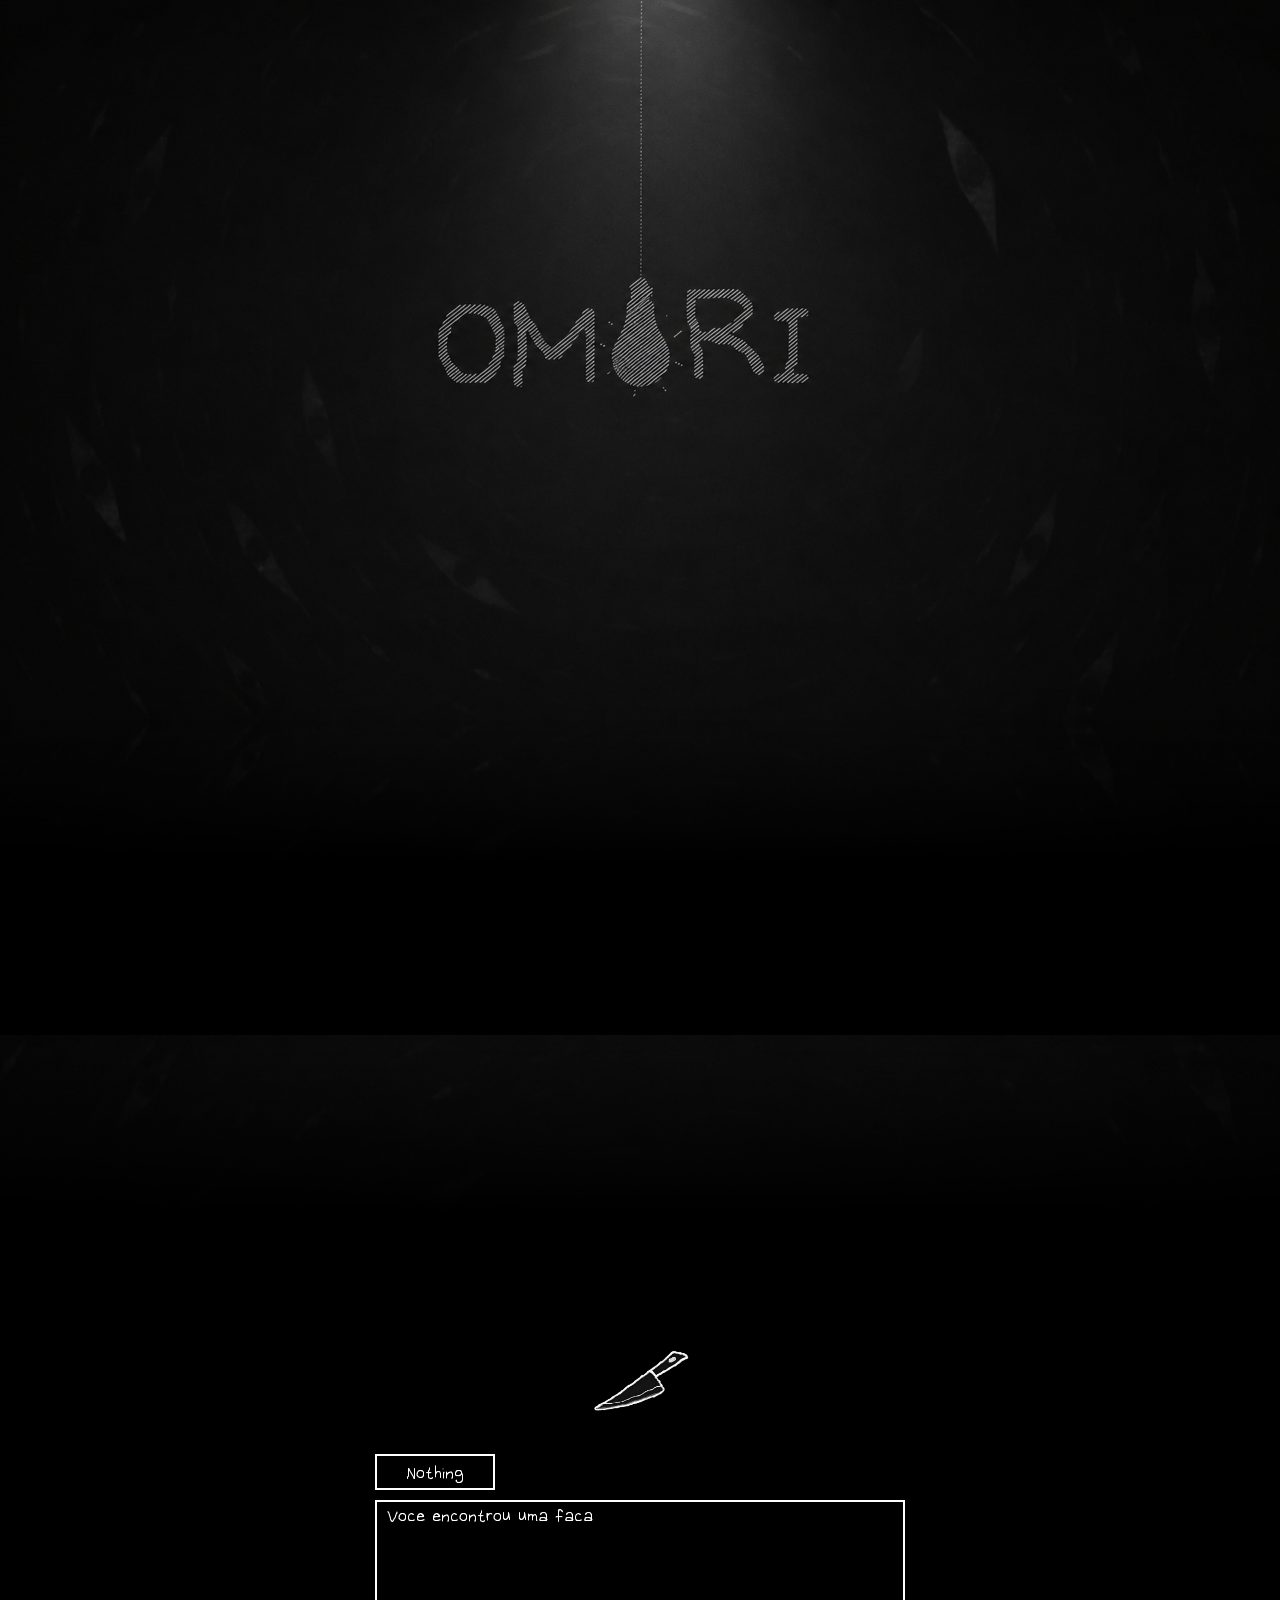
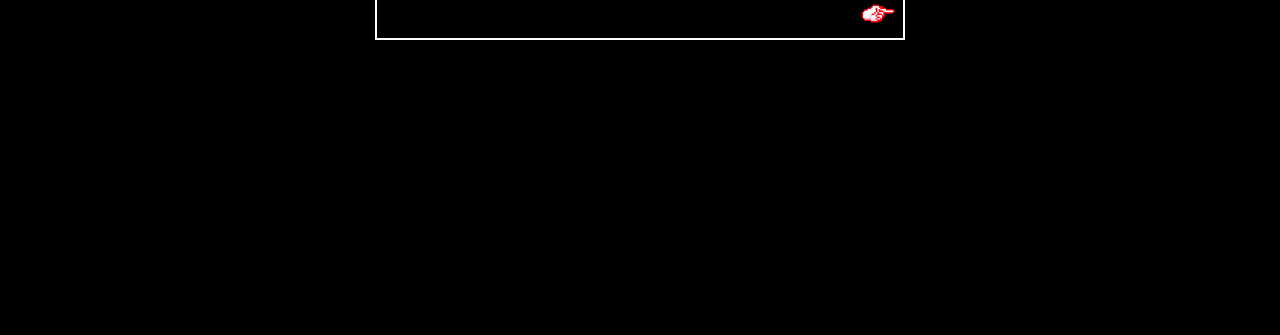
==== frontend/index.html @ 3ace90a3 "p1" ====
<!DOCTYPE html>
<html lang="en">
<head>
    <meta charset="UTF-8">
    <meta name="viewport" content="width=device-width, initial-scale=1.0">
    <title>Home</title>
    <link rel="stylesheet" type="text/css" href="/frontend/style/index.css">
</head>
<header>
    <div class="container-navbar">
        <div class="">

        </div>
    </div>
</header>
<body>
    <div class="container-inicio">
    </div>
    <div class="container-final">
        <div class="box-faca">
            <img src="/frontend/assets/home/faca.png" alt="">
        </div>
        <div class="box-dialogo">
            <div class="box-nome"><p>Nothing</p></div>
            <div class="box-comentario">
                <div class="box-texto">
                    <p>Voce encontrou uma faca</p>
                </div>
                <div class="box-imagem">
                    <img src="/frontend/assets/todos/passarDialogo.png" alt=""></div>
                </div>
        </div>
    </div>
</body>
</html>
---- frontend/style/index.css ----
* {
    margin: 0;
    padding: 0;
    font-family:'Omori';
    font-weight:normal;
    color: white;
}

@font-face {
    font-family: 'Omori';
    src: url('/frontend/font/OMORI_GAME2.ttf') format('woff');
    font-weight: normal;
    font-style: normal;
    font-display: swap;
}

.container-inicio {
    background-image: url("/frontend/assets/home/background1.png");
    background-repeat: no-repeat;
    background-size: cover;
    height: 115vh;
}

.container-final {
    background-image: url("/frontend/assets/home/background2.png");
    background-repeat: no-repeat;
    background-size: cover;
    background-position: center;
    align-items: center;
    display: flex;
    min-height: 100vh;
    flex-direction: column;
    justify-content: center;
    gap: 24px;
}

.box-faca {
    width: 100px;
    height: 100px;
}

.box-faca img {
    display: block;
    height: 100%;
    object-fit: contain;
    width: 100%;
}

.box-dialogo {
    align-items: flex-start;
    display: flex;
    flex-direction: column;
    font-size: 24px;
    gap: 10px;
    text-align: left;
    width: min(530px, 90vw);
}

.box-nome {
    background-color: black;
    border: 2px solid white;
    box-sizing: border-box;
    display: grid;
    place-items: center;
    min-width: 120px;
    min-height: 36px;
}

.box-comentario {
    background-color: black;
    border: 2px solid white;
    box-sizing: border-box;
    min-height: 140px;
    width: 100%;
}

.box-comentario {
    display: flex;
    flex-direction: column;
    padding-left: 10px;
    justify-content: space-between;
}

.box-imagem {
    align-self: flex-end;
    animation: piscar 0.75s steps(1) infinite;
    cursor: pointer;
    display: flex;
    height: 50px;
    width: 50px;
}

.box-imagem img {
    display: flex;
    height: 100%;
    object-fit: contain;
    width: 100%;
}

@keyframes piscar {
    0%, 100% {
        opacity: 1;
    }
    50% {
        opacity: 0;
    }
}
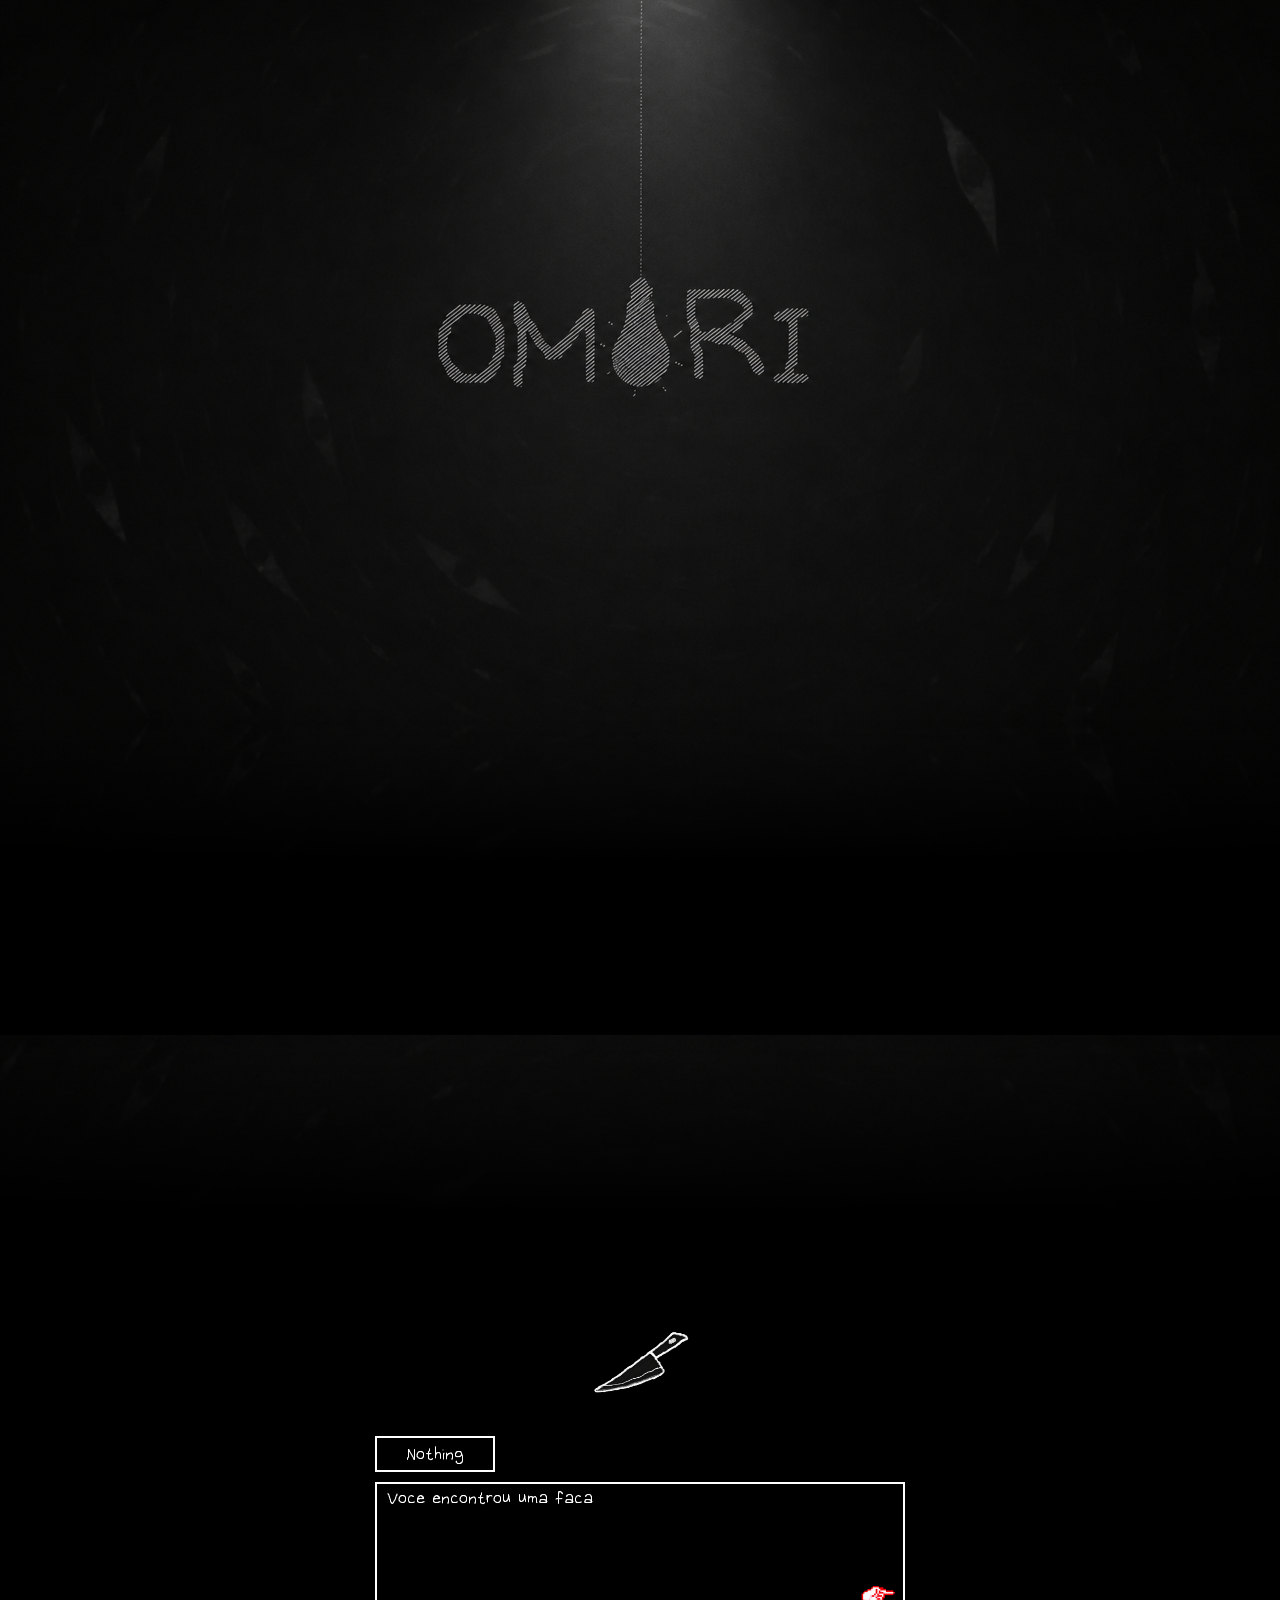
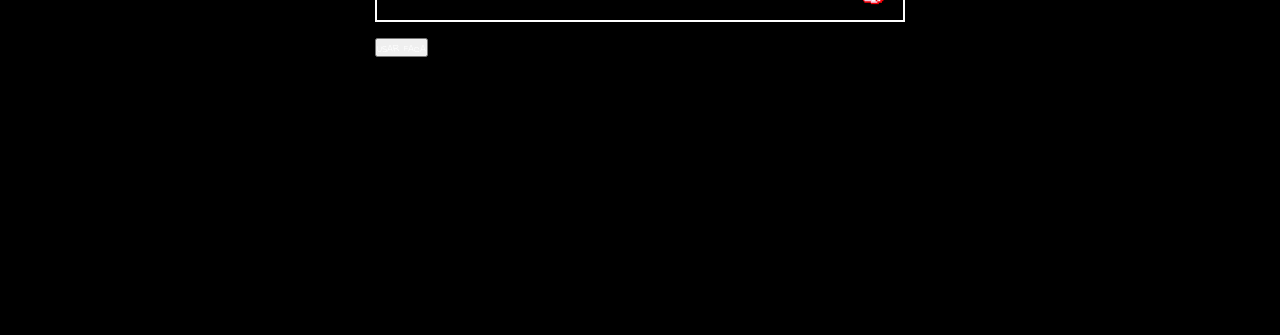
==== commit a22cfb1c: "update caixa dialogo" ====
--- a/frontend/index.html
+++ b/frontend/index.html
@@ -19,17 +19,42 @@
     <div class="container-final">
         <div class="box-faca">
             <img src="/frontend/assets/home/faca.png" alt="">
-        </div>
-        <div class="box-dialogo">
-            <div class="box-nome"><p>Nothing</p></div>
-            <div class="box-comentario">
-                <div class="box-texto">
-                    <p>Voce encontrou uma faca</p>
+        </div> 
+        <div class="box-dialogo" id="boxDialogo">
+            <div class="box-nome" id="boxNome"><p id="nome">Nothing</p></div>
+            <div class="box-comentario" id="boxComentario" onclick="passarDialogo()">
+                <div class="box-texto" id="boxTexto">
+                    <p id="texto">Voce encontrou uma faca</p>
                 </div>
                 <div class="box-imagem">
                     <img src="/frontend/assets/todos/passarDialogo.png" alt=""></div>
                 </div>
+                <div class="box-botao">
+                    <button onclick="corteFaca()">USAR FACA</button>
+                </div>
+            </div>
         </div>
     </div>
 </body>
-</html>+</html>
+
+<script>
+    function passarDialogo() {
+        let texto = texto.value
+        let boxDialogo = boxDialogo.value 
+        mensagem += `
+            <div class="box-dialogo" id="boxDialogo">
+                <div class="box-nome" id="boxNome"><p id="nome">Nothing</p></div>
+                <div class="box-comentario" id="boxComentario" onclick="passarDialogo()">
+                    <div class="box-texto" id="boxTexto">
+                        <p id="texto">Voce encontrou uma faca</p>
+                    </div>
+                    <div class="box-imagem">
+                        <img src="/frontend/assets/todos/passarDialogo.png" alt=""></div>
+                    </div>
+                </div>
+            </div>
+        `
+        boxDialogo.innerHTML = mensagem
+    }
+</script>
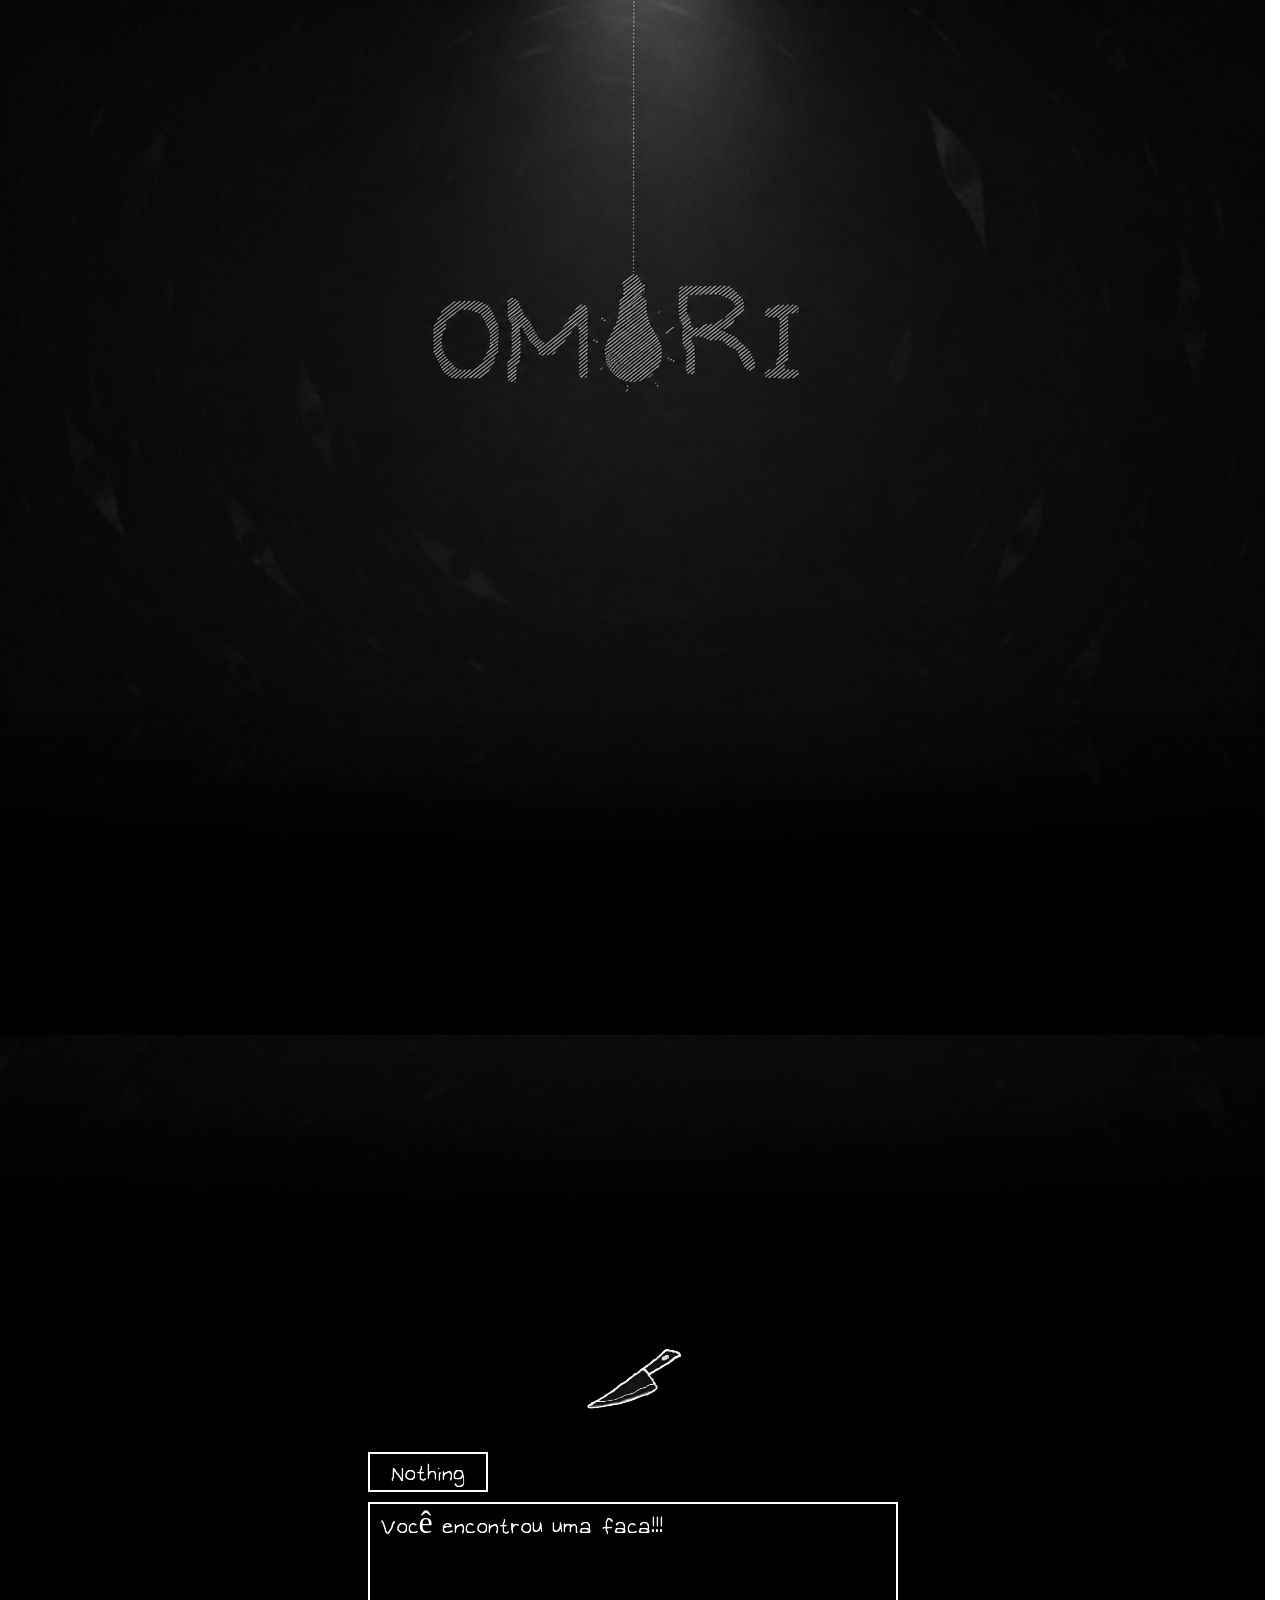
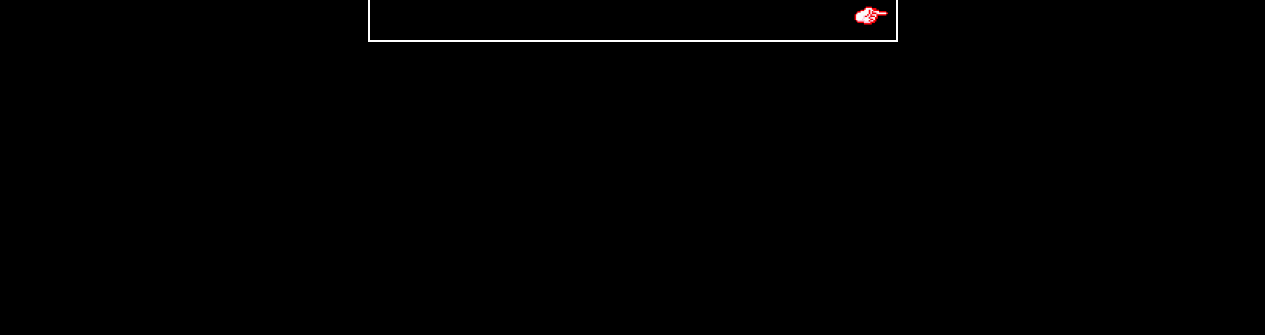
==== commit 23fba844: "começo backend" ====
--- a/frontend/index.html
+++ b/frontend/index.html
@@ -1,60 +1,123 @@
 <!DOCTYPE html>
-<html lang="en">
+<html lang="pt-BR">
 <head>
     <meta charset="UTF-8">
     <meta name="viewport" content="width=device-width, initial-scale=1.0">
     <title>Home</title>
-    <link rel="stylesheet" type="text/css" href="/frontend/style/index.css">
+    <link rel="stylesheet" href="/frontend/style/index.css">
 </head>
-<header>
-    <div class="container-navbar">
-        <div class="">
 
-        </div>
-    </div>
-</header>
 <body>
-    <div class="container-inicio">
-    </div>
-    <div class="container-final">
-        <div class="box-faca">
-            <img src="/frontend/assets/home/faca.png" alt="">
-        </div> 
-        <div class="box-dialogo" id="boxDialogo">
-            <div class="box-nome" id="boxNome"><p id="nome">Nothing</p></div>
-            <div class="box-comentario" id="boxComentario" onclick="passarDialogo()">
-                <div class="box-texto" id="boxTexto">
-                    <p id="texto">Voce encontrou uma faca</p>
+    <div id="paginaInicial">
+        <div class="container-inicio"></div>
+        <div class="container-final">
+            <div class="box-faca" id="boxFaca">
+                <img src="/frontend/assets/home/faca.png" alt="Faca">
+            </div>
+            <div class="box-dialogo" id="boxDialogo">
+                <div class="box-nome">
+                    <p>Nothing</p>
                 </div>
-                <div class="box-imagem">
-                    <img src="/frontend/assets/todos/passarDialogo.png" alt=""></div>
-                </div>
-                <div class="box-botao">
-                    <button onclick="corteFaca()">USAR FACA</button>
+                <div class="box-comentario" onclick="passarDialogo()">
+                    <div class="box-texto">
+                        <p>Você encontrou uma faca!!!</p>
+                    </div>
+                    <div class="box-imagem">
+                        <img src="/frontend/assets/todos/passarDialogo.png" alt="Passar diálogo">
+                    </div>
                 </div>
             </div>
         </div>
+    </div>
+
+    <div id="telaCorte" aria-hidden="true">
+        <div class="parte-corte parte-cima"></div>
+        <div class="parte-corte parte-direita"></div>
+        <div class="parte-corte parte-baixo"></div>
+        <div class="parte-corte parte-esquerda"></div>
+
+        <svg class="linhas-corte" viewBox="0 0 100 100" preserveAspectRatio="none">
+            <path d="M0 0 L100 100" pathLength="1"></path>
+            <path d="M100 0 L0 100" pathLength="1"></path>
+        </svg>
     </div>
 </body>
 </html>
 
 <script>
+
     function passarDialogo() {
-        let texto = texto.value
-        let boxDialogo = boxDialogo.value 
+        const boxFaca = document.getElementById("boxFaca");
+        setTimeout(() => {
+            boxFaca.style.width = "100px";
+            boxFaca.style.height = "100px";
+        }, 300);
+        setTimeout(() => {
+            boxFaca.style.width = "150px";
+            boxFaca.style.height = "150px";
+        }, 800);
+        setTimeout(() => {
+            boxFaca.style.width = "200px";
+            boxFaca.style.height = "200px";
+        }, 1500);
+        
+        var mensagem = ""
         mensagem += `
             <div class="box-dialogo" id="boxDialogo">
-                <div class="box-nome" id="boxNome"><p id="nome">Nothing</p></div>
-                <div class="box-comentario" id="boxComentario" onclick="passarDialogo()">
-                    <div class="box-texto" id="boxTexto">
-                        <p id="texto">Voce encontrou uma faca</p>
-                    </div>
-                    <div class="box-imagem">
-                        <img src="/frontend/assets/todos/passarDialogo.png" alt=""></div>
-                    </div>
+                <div class="box-botao">
+                    <button onclick="corteFaca()">USAR FACA</button>
                 </div>
             </div>
         `
+        boxDialogo.innerHTML = ""
         boxDialogo.innerHTML = mensagem
     }
+
+    function corteFaca() {
+        const pagina = document.getElementById("paginaInicial");
+        const tela = document.getElementById("telaCorte");
+        const partes = tela.querySelectorAll(".parte-corte");
+
+        if (tela.classList.contains("ativo")) return;
+
+        const posicao = pagina.getBoundingClientRect();
+
+        partes.forEach((parte) => {
+            const copia = pagina.cloneNode(true);
+            copia.removeAttribute("id");
+            copia.querySelectorAll("[id]").forEach((elemento) => {
+                elemento.removeAttribute("id");
+            });
+            copia.inert = true;
+            Object.assign(copia.style, {
+                position: "absolute",
+                top: `${posicao.top}px`,
+                left: `${posicao.left}px`,
+                width: `${posicao.width}px`,
+                margin: "0",
+                pointerEvents: "none"
+            });
+            parte.replaceChildren(copia);
+        });
+
+        document.documentElement.style.overflow = "hidden";
+
+        tela.classList.add("ativo");
+
+        setTimeout(() => {
+            pagina.hidden = true;
+
+            partes.forEach((parte) => {
+                parte.replaceChildren();
+            });
+
+            tela.classList.add("piscando");
+
+            setTimeout(() => {
+                window.location.href = "whiteSpace.html";
+            }, 1800);
+
+        }, 1800);
+    }
+
 </script>
--- a/frontend/style/index.css
+++ b/frontend/style/index.css
@@ -6,6 +6,10 @@
     color: white;
 }
 
+html {
+    scrollbar-gutter: stable;
+}
+
 @font-face {
     font-family: 'Omori';
     src: url('/frontend/font/OMORI_GAME2.ttf') format('woff');
@@ -37,6 +41,7 @@
 .box-faca {
     width: 100px;
     height: 100px;
+    transition: width 0.4s ease, height 0.4s ease;
 }
 
 .box-faca img {
@@ -50,7 +55,7 @@
     align-items: flex-start;
     display: flex;
     flex-direction: column;
-    font-size: 24px;
+    font-size: 32px;
     gap: 10px;
     text-align: left;
     width: min(530px, 90vw);
@@ -97,6 +102,30 @@
     width: 100%;
 }
 
+.box-botao {
+    display: flex;
+    justify-content: center;
+    align-self: center;
+}
+
+.box-botao button {
+    background: none;
+    border: white 2px solid;
+    cursor: pointer;
+    font-size: 48px;
+    height: 65px;
+    text-align: center;
+    transition: all 0.3s ease;
+    width: 220px;
+}
+
+.box-botao button:hover {
+    color: #fa0901;
+    font-size: 40px;
+    width: 210px;
+    transform: translateY(-4px);
+}
+
 @keyframes piscar {
     0%, 100% {
         opacity: 1;
@@ -105,3 +134,145 @@
         opacity: 0;
     }
 }
+
+#telaCorte {
+    display: none;
+    position: fixed;
+    inset: 0;
+    z-index: 9999;
+    overflow: hidden;
+    background-color: white;
+}
+
+#telaCorte.ativo {
+    display: block;
+}
+
+.parte-corte {
+    position: absolute;
+    inset: 0;
+    overflow: hidden;
+}
+
+.parte-cima {
+    clip-path: polygon(
+        0 0,
+        100% 0,
+        50% 50%
+    );
+
+    --saida-x: 0%;
+    --saida-y: -110%;
+}
+
+.parte-direita {
+    clip-path: polygon(
+        100% 0,
+        100% 100%,
+        50% 50%
+    );
+
+    --saida-x: 110%;
+    --saida-y: 0%;
+}
+
+.parte-baixo {
+    clip-path: polygon(
+        0 100%,
+        50% 50%,
+        100% 100%
+    );
+
+    --saida-x: 0%;
+    --saida-y: 110%;
+}
+
+.parte-esquerda {
+    clip-path: polygon(
+        0 0,
+        50% 50%,
+        0 100%
+    );
+
+    --saida-x: -110%;
+    --saida-y: 0%;
+}
+
+#telaCorte.ativo .parte-corte {
+    animation: separarTela 1.2s 0.6s ease-in-out forwards;
+}
+
+@keyframes separarTela {
+    from {
+        transform: translate(0, 0);
+    }
+
+    to {
+        transform: translate(
+            var(--saida-x),
+            var(--saida-y)
+        );
+    }
+}
+
+.linhas-corte {
+    position: absolute;
+    inset: 0;
+    width: 100%;
+    height: 100%;
+    pointer-events: none;
+}
+
+.linhas-corte path {
+    fill: none;
+    stroke: white;
+    stroke-width: 3px;
+    vector-effect: non-scaling-stroke;
+
+    stroke-dasharray: 1;
+    stroke-dashoffset: 1;
+}
+
+#telaCorte.ativo .linhas-corte path {
+    animation: riscarTela 0.45s ease-out forwards;
+}
+
+@keyframes riscarTela {
+    from {
+        stroke-dashoffset: 1;
+    }
+
+    to {
+        stroke-dashoffset: 0;
+    }
+}
+
+#telaCorte.ativo .linhas-corte {
+    animation: sumirRiscos 0.2s 0.6s forwards;
+}
+
+@keyframes sumirRiscos {
+    from {
+        opacity: 1;
+    }
+
+    to {
+        opacity: 0;
+    }
+}
+
+#telaCorte.piscando {
+    animation: piscarPagina 0.6s steps(1) 3;
+    pointer-events: none;
+}
+
+@keyframes piscarPagina {
+    0%,
+    100% {
+        background-color: white;
+    }
+
+    50% {
+        background-color: black;
+    }
+}
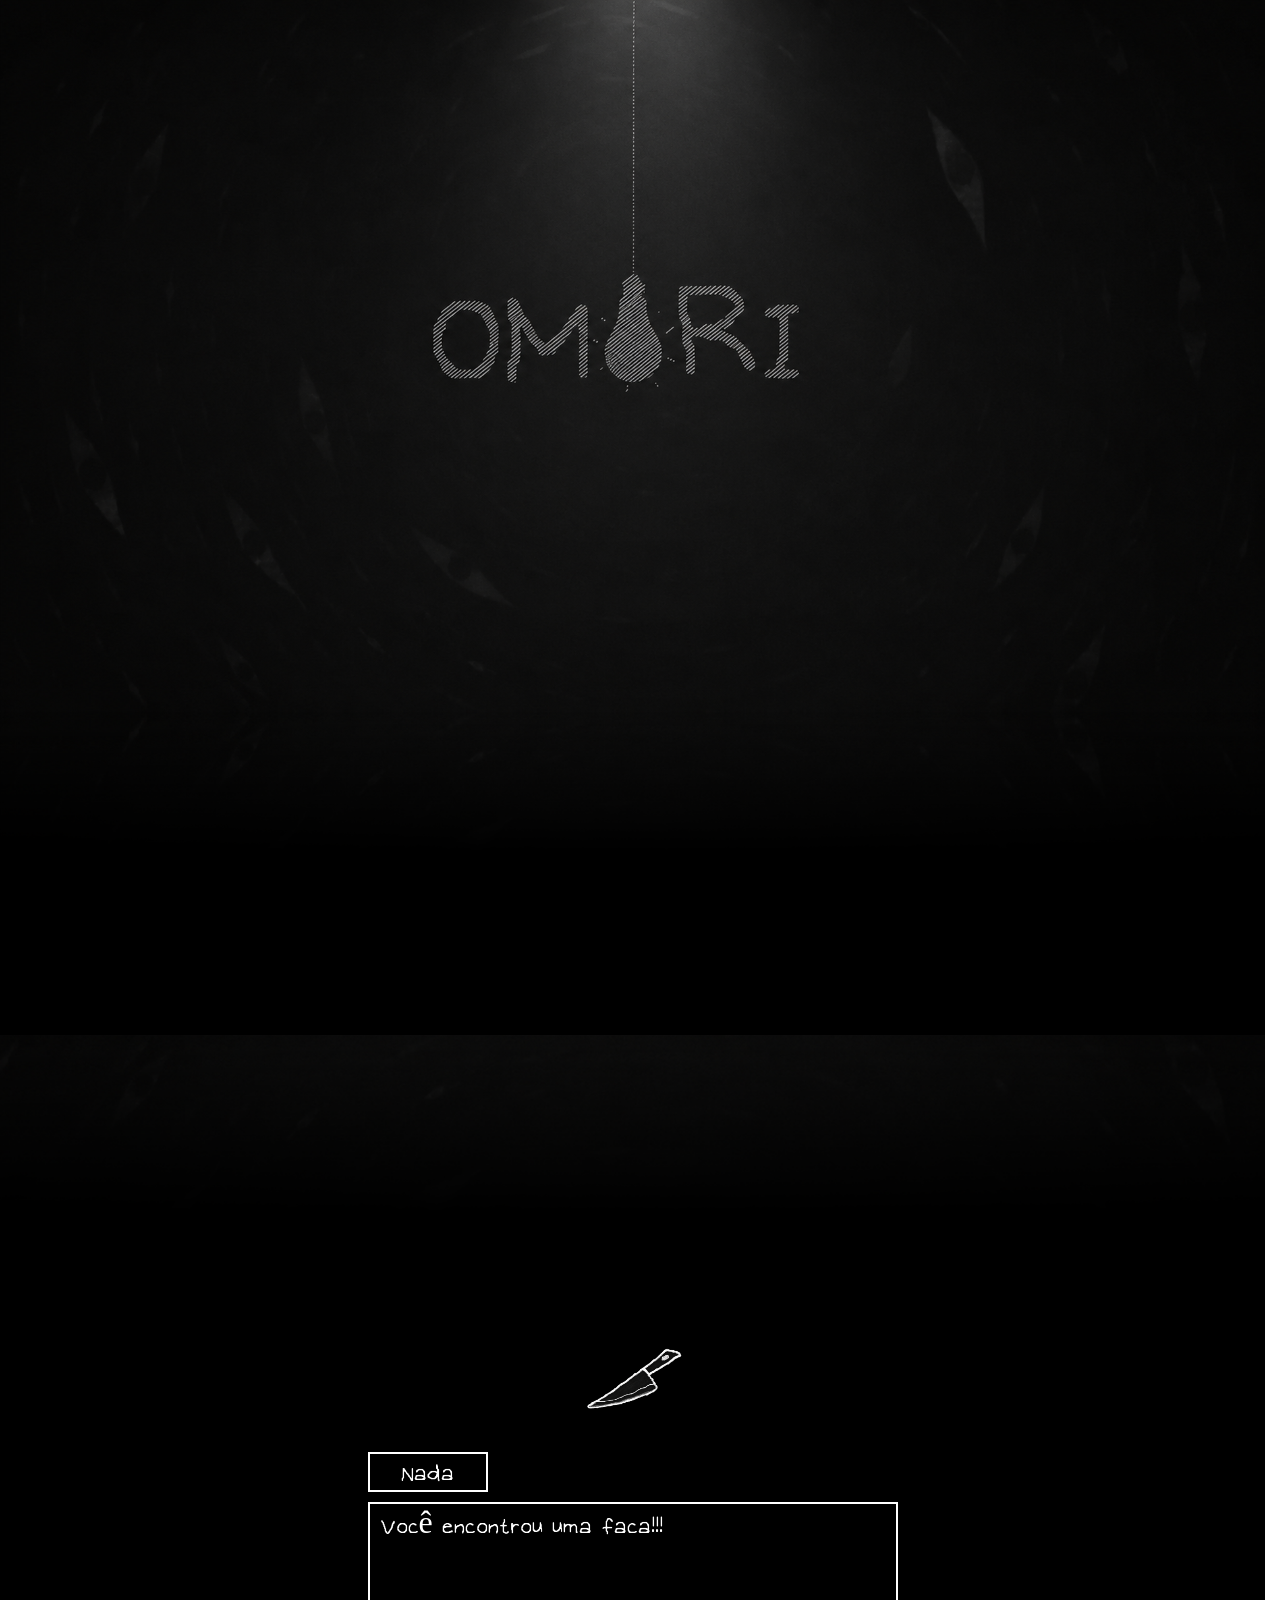
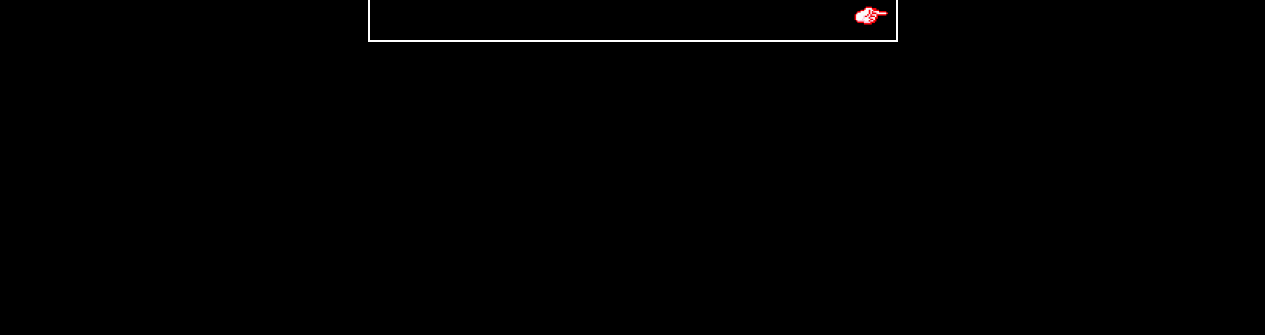
==== commit a091263f: "upt sonhos" ====
--- a/frontend/index.html
+++ b/frontend/index.html
@@ -16,7 +16,7 @@
             </div>
             <div class="box-dialogo" id="boxDialogo">
                 <div class="box-nome">
-                    <p>Nothing</p>
+                    <p>Nada</p>
                 </div>
                 <div class="box-comentario" onclick="passarDialogo()">
                     <div class="box-texto">
@@ -114,7 +114,7 @@
             tela.classList.add("piscando");
 
             setTimeout(() => {
-                window.location.href = "whiteSpace.html";
+                window.location.href = "espacoBranco.html";
             }, 1800);
 
         }, 1800);
